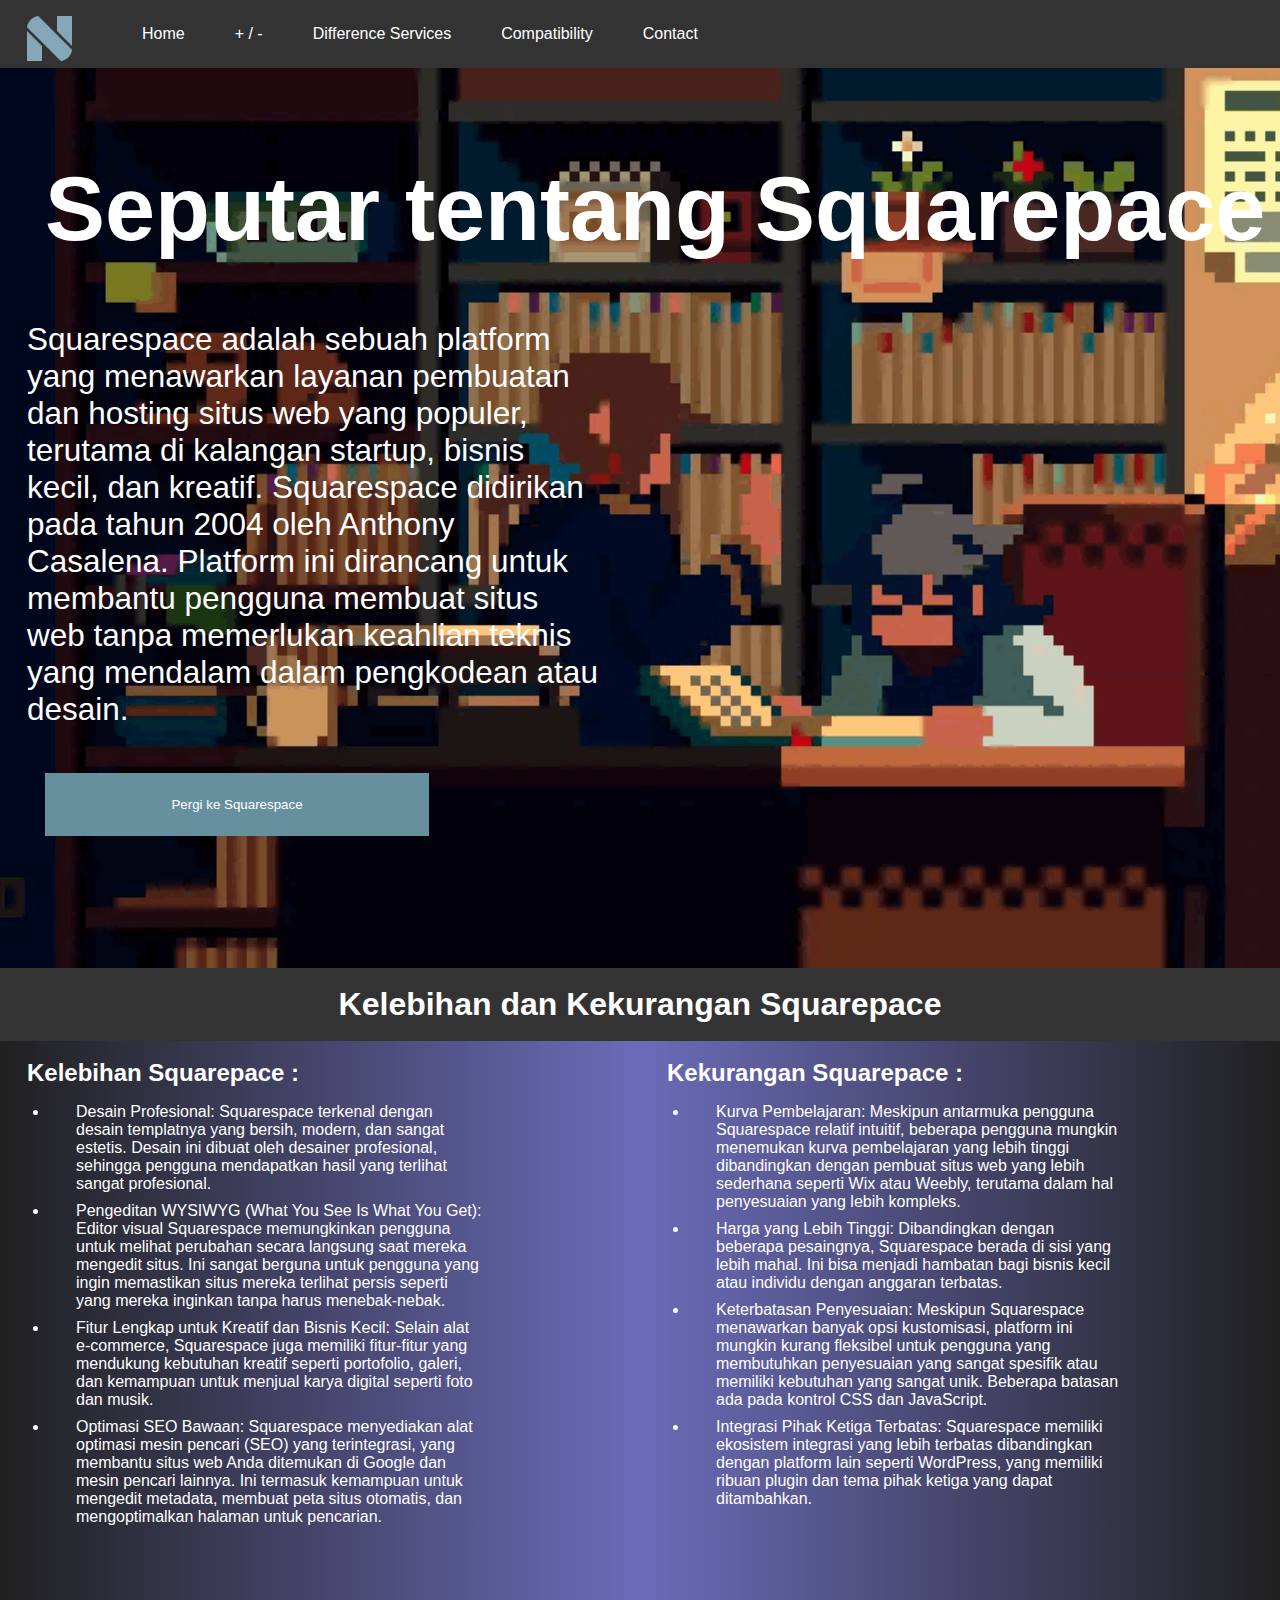
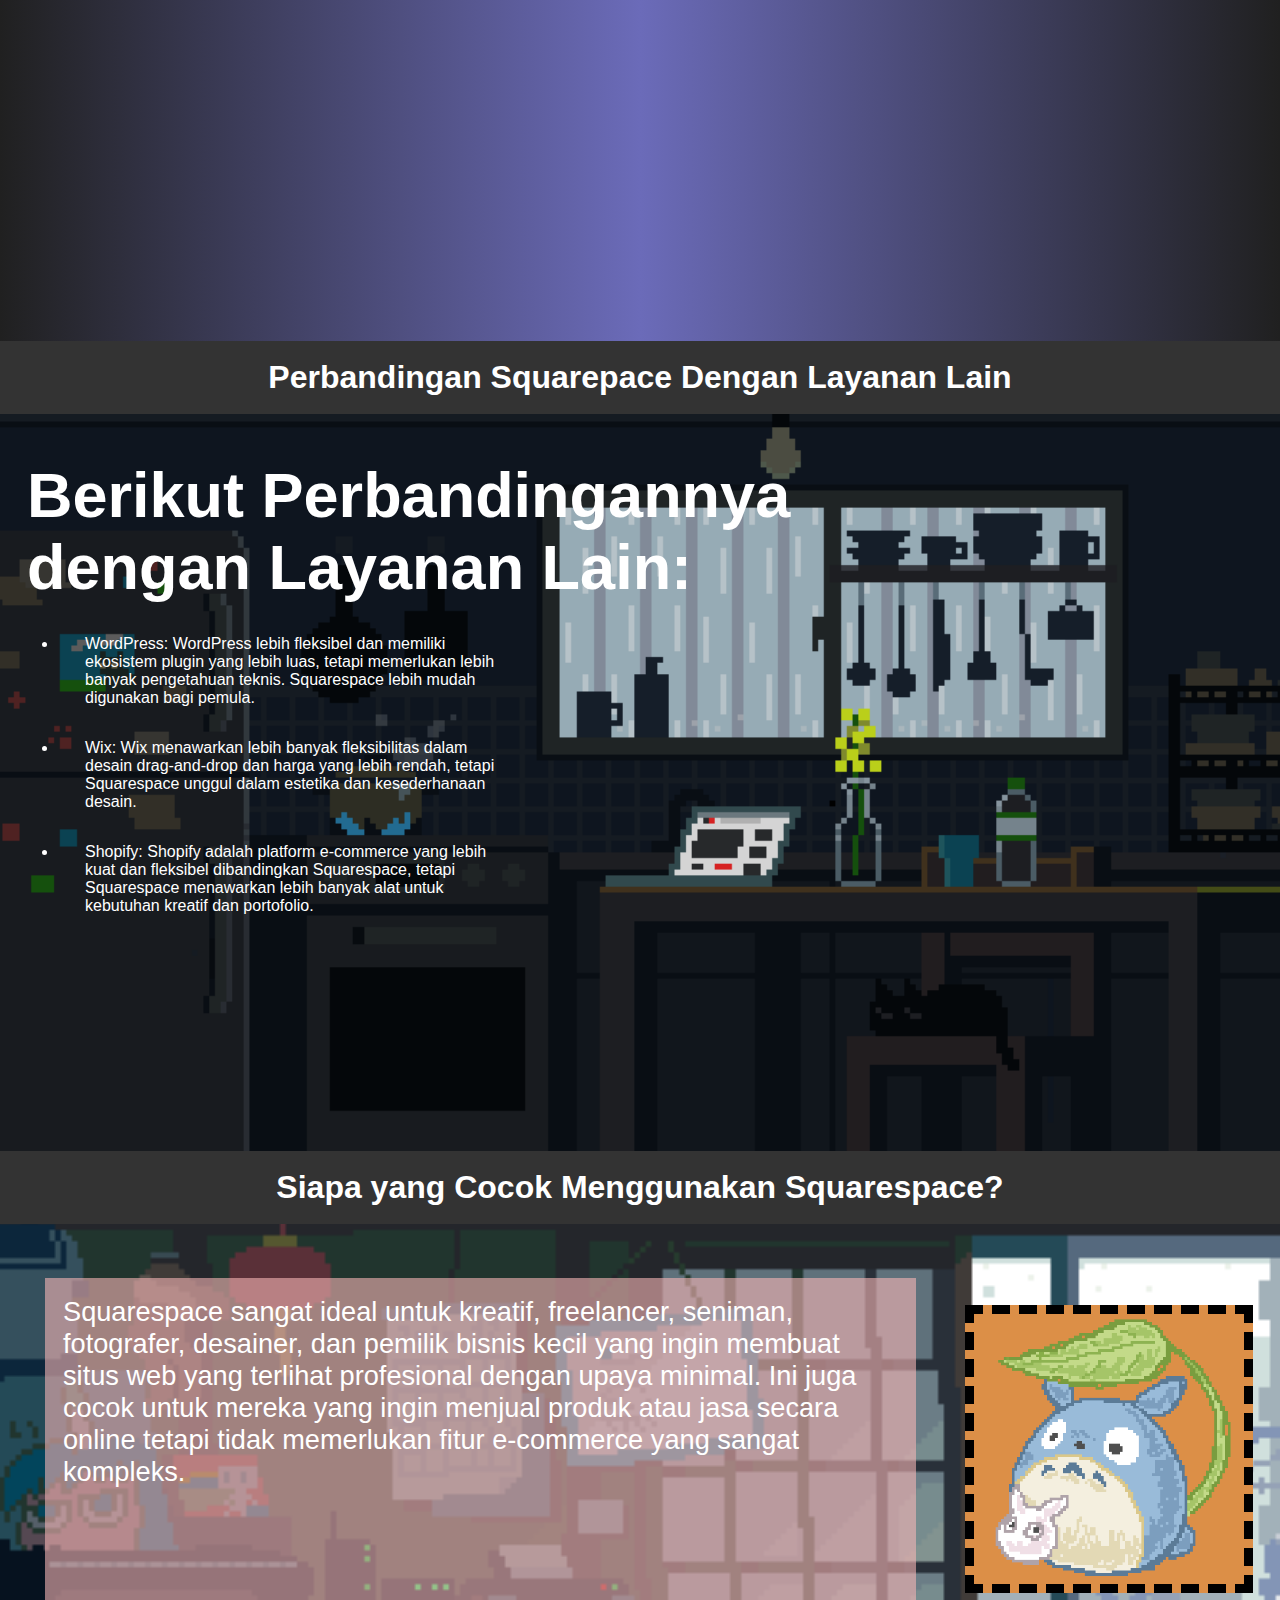
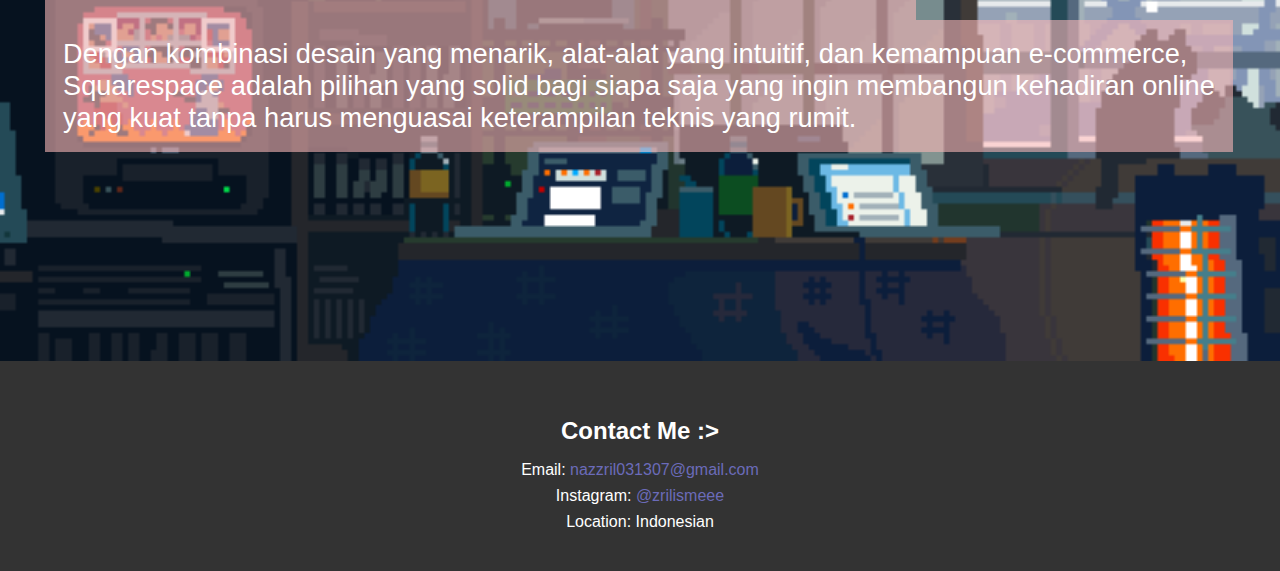
==== index.html @ 30e10d4d "unfinised/ masi belum selesai" ====
<!DOCTYPE html>
<html lang="en">
<head>
        <meta charset="UTF-8">
        <meta name="viewport" content="width=device-width, initial-scale=1.0">
        <title>Document</title>
        <link rel="stylesheet" href="styles.css">
</head>
<body>
        <header>
                <nav>
                        <!-- - Navbar - -->
                        <img src="./assets/nirin.png" alt="logo" class="logo">
                        <ul class="nav-bar">
                            <li><a href='#hom'>Home</a></li>
                            <li><a href="#main1">+ / -</a></li>
                            <li><a href="#main2">Difference Services</a></li>
                            <li><a href="#main3">Compatibility</a></li>
                            <li><a href="#contact">Contact</a></li>
                        </ul>
                    </nav>
                    <!-- - Home - -->
                     <div id="hom">
                        <h1>Seputar tentang Squarepace</h1>
                        <p>Squarespace adalah sebuah platform yang menawarkan layanan pembuatan dan hosting situs web yang populer, 
                           terutama di kalangan startup, bisnis kecil, dan kreatif. Squarespace didirikan pada tahun 2004 oleh Anthony Casalena. 
                           Platform ini dirancang untuk membantu pengguna membuat situs web tanpa memerlukan 
                           keahlian teknis yang mendalam dalam pengkodean atau desain.</p>
                           <button class="goto"><a href="https://www.squarespace.com/">Pergi ke Squarespace</a></button>
                     </div>
        </header>
        <main id="main1">
                <h1 class="mh">Kelebihan dan Kekurangan Squarepace</h1>
                <div class="evcon">
                        <div class="content1">
                                <h2>Kelebihan Squarepace :</h2>
                                <ul>
                                        <li><p>Desain Profesional: Squarespace terkenal dengan desain templatnya yang bersih, modern, dan sangat estetis. Desain ini dibuat oleh desainer profesional, sehingga pengguna mendapatkan hasil yang terlihat sangat profesional.</p></li>
                                        <li><p>Pengeditan WYSIWYG (What You See Is What You Get): Editor visual Squarespace memungkinkan pengguna untuk melihat perubahan secara langsung saat mereka mengedit situs. Ini sangat berguna untuk pengguna yang ingin memastikan situs mereka terlihat persis seperti yang mereka inginkan tanpa harus menebak-nebak.</p></li>
                                        <li><p>Fitur Lengkap untuk Kreatif dan Bisnis Kecil: Selain alat e-commerce, Squarespace juga memiliki fitur-fitur yang mendukung kebutuhan kreatif seperti portofolio, galeri, dan kemampuan untuk menjual karya digital seperti foto dan musik.</p></li>
                                        <li><p>Optimasi SEO Bawaan: Squarespace menyediakan alat optimasi mesin pencari (SEO) yang terintegrasi, yang membantu situs web Anda ditemukan di Google dan mesin pencari lainnya. Ini termasuk kemampuan untuk mengedit metadata, membuat peta situs otomatis, dan mengoptimalkan halaman untuk pencarian.</p></li>
                                </ul>
                        </div>
                        <div class="content2">
                                <h2>Kekurangan Squarepace :</h2>
                                <ul>
                                        <li><p>Kurva Pembelajaran: Meskipun antarmuka pengguna Squarespace relatif intuitif, beberapa pengguna mungkin menemukan kurva pembelajaran yang lebih tinggi dibandingkan dengan pembuat situs web yang lebih sederhana seperti Wix atau Weebly, terutama dalam hal penyesuaian yang lebih kompleks.</p></li>
                                        <li><p>Harga yang Lebih Tinggi: Dibandingkan dengan beberapa pesaingnya, Squarespace berada di sisi yang lebih mahal. Ini bisa menjadi hambatan bagi bisnis kecil atau individu dengan anggaran terbatas.</p></li>
                                        <li><p>Keterbatasan Penyesuaian: Meskipun Squarespace menawarkan banyak opsi kustomisasi, platform ini mungkin kurang fleksibel untuk pengguna yang membutuhkan penyesuaian yang sangat spesifik atau memiliki kebutuhan yang sangat unik. Beberapa batasan ada pada kontrol CSS dan JavaScript.</p></li>
                                        <li><p>Integrasi Pihak Ketiga Terbatas: Squarespace memiliki ekosistem integrasi yang lebih terbatas dibandingkan dengan platform lain seperti WordPress, yang memiliki ribuan plugin dan tema pihak ketiga yang dapat ditambahkan.</p></li>
                                </ul>
                        </div>
                </div>
        </main>
        <main id="main2">
                <h1 class="mh">Perbandingan Squarepace Dengan Layanan Lain</h1>
                <h2>Berikut Perbandingannya dengan Layanan Lain:</h2>
                <ul>
                        <li><p>WordPress: WordPress lebih fleksibel dan memiliki ekosistem plugin yang lebih luas, tetapi memerlukan lebih banyak pengetahuan teknis. Squarespace lebih mudah digunakan bagi pemula.</p></li>
                        <li><p>Wix: Wix menawarkan lebih banyak fleksibilitas dalam desain drag-and-drop dan harga yang lebih rendah, tetapi Squarespace unggul dalam estetika dan kesederhanaan desain.</p></li>
                        <li><p>Shopify: Shopify adalah platform e-commerce yang lebih kuat dan fleksibel dibandingkan Squarespace, tetapi Squarespace menawarkan lebih banyak alat untuk kebutuhan kreatif dan portofolio.</p></li>
                </ul>
        </main>
        <main id="main3">
                <h1 class="mh">Siapa yang Cocok Menggunakan Squarespace?</h1>
                <div class="txt-main3">
                        <p>Squarespace sangat ideal untuk kreatif, freelancer, seniman, fotografer, desainer, dan pemilik bisnis kecil yang ingin membuat situs web yang terlihat profesional dengan upaya minimal. Ini juga cocok untuk mereka yang ingin menjual produk atau jasa secara online tetapi tidak memerlukan fitur e-commerce yang sangat kompleks.</p>
                        <img src="./assets/totoro.gif" alt="Totoro" class="char-ttr">
                </div>
                <p class="bot-p">Dengan kombinasi desain yang menarik, alat-alat yang intuitif, dan kemampuan e-commerce, Squarespace adalah pilihan yang solid bagi siapa saja yang ingin membangun kehadiran online yang kuat tanpa harus menguasai keterampilan teknis yang rumit.</p>
        </main>
        <footer id="footer">
                <div class="footer-content">
                    <h3>Contact Me :></h3>
                    <ul class="contact-info">
                        <li>Email: <a href="nazzril031307@gmail.com">nazzril031307@gmail.com</a></li>
                        <li>Instagram: <a href="https://www.instagram.com/zrilismeee/">@zrilismeee</a></li>
                        <li>Location: Indonesian</li>
                    </ul>
                </div>
            </footer>                
</body>
</html>
---- styles.css ----
body {
        font-family: "Montserrat", sans-serif;
        margin: 0;
        padding: 0;
}
    
nav {
        background-color: #333;
        display: flex;
        position: sticky;
}

.nav-bar{
        display: flex;
}
nav ul {
        list-style-type: none;
        margin: 0;
        padding: 0;
        display: flex;
        justify-content: space-evenly;
}
    
nav ul li {
        display: inline;
}
    
nav ul li a {
        color: white;
        text-decoration: none;
        padding: 1rem;
        display: block;
}
    
nav ul li a:hover {
        background-color: #555;
}

.logo {
        height: 5vh;
        display: inline;
        margin-top: 1rem;
        margin-left: 3vh;
        margin-right: 5vh;
}

header {
        background-image: url('./assets/bg1.gif');
        background-size: cover;
        background-position: center;
        background-repeat: no-repeat;
}

#hom {
        width: 100%;
        height: 90vh;
        align-items: start;
}

#hom h1, p, .goto {
        color: white;
        margin-left: 5vh;
        margin-top: 10vh;
}

#hom h1 {
        font-size: 10vh;
}

#hom p {
        width: 45%;
        font-size: 3.5vh;
}

.goto  {
        width: 30%;
        height: 7vh;
        border: none;
        background: rgb(102, 144, 158);
        margin-top: 5vh;
        cursor: pointer;
}

.goto a {
        color: white;
        text-decoration: none;
}

.goto :hover {
        background : rgb(255, 255, 255);
        color: black;
        padding-top: 1.5vh;
        padding-bottom: 1.5vh;
        padding-right: 33.3%;
        padding-left: 33.3%;
        border: none;
}

.mh {
        background-color: #333;
        padding: 2vh;
        margin: 0;
        color: white;
        justify-content: center;
        display: flex;
}

.evcon{
        display: flex;
}

.content1 {
        width: 50%;
        height: 100vh;
        background: linear-gradient(to left, #6b6bb9, #202020);
        display: inline-block;
}

.content1 h2 {
        margin: 0;
        padding-top: 2vh;
        margin-left:3vh ;        
}

.content1 ul, h2 {
        color: white;
}

.content2 {
        width: 50%;
        height: 100vh;
        background: linear-gradient(to right, #6b6bb9, #202020);
        justify-content: end;
        align-items: end;
}

.content2 h2 {
        margin: 0;
        padding-top: 2vh;
        margin-left:3vh ;        
}

.content2 ul, h2 {
        color: white;
}

#main2{
        background-image: url('./assets/bg2.gif');
        background-size: cover;
        background-position: center;
        background-repeat: no-repeat;
        height: 90vh;
}

#main2 h2, p {
        width: 70%;
        margin: 0;
        padding: 0;
        margin-left: 3vh;
}

#main2 h2 {
        font-size: 7vh;
        margin-top: 5vh;
        margin-bottom: 3vh;
}

#main2 p {
        width: 35%;
        margin-top: 2rem;
        margin-bottom: 2rem;
}

#main2 ul, li {
        color: white;
        margin: 1vh;
}

#main3 {
        background-image: url('./assets/bg3.gif');
        background-size: cover;
        background-position: center;
        background-repeat: no-repeat;
        height: 90vh;
}

.txt-main3 {
        display: flex;
        margin-top: 6vh;
        margin-left: 2vh;
}

.txt-main3 p {
        font-size: 1.7rem;
        display: inline-block;
        margin-right: 2.5vh;
        background: rgba(247, 182, 182, 0.6);
        padding: 2vh;
}

.char-ttr {
        height: 30vh;
        background-color: rgb(220, 143, 71);
        display: inline-block;
        border: dashed 1vh black;
        margin: 3vh;
}

.bot-p {
        font-size: 1.7rem;
        margin-left: 5vh;
        width: 90%;
        background: rgba(247, 182, 182, 0.6);
        padding: 2vh;
}

#footer {
        background-color: #333;
        color: white;
        padding: 2rem 0;
        text-align: center;
        bottom: 0;
        width: 100%;
}

.footer-content h3 {
        font-size: 1.5rem;
        margin-bottom: 1rem;
}

.contact-info {
        list-style: none;
        padding: 0;
        margin: 0;
}

.contact-info li {
        margin: 0.5rem 0;
}

.contact-info li a {
        color: #6b6bb9;
        text-decoration: none;
        transition: color 0.3s;
}

.contact-info li a:hover {
        color: #9b9bd9;
}
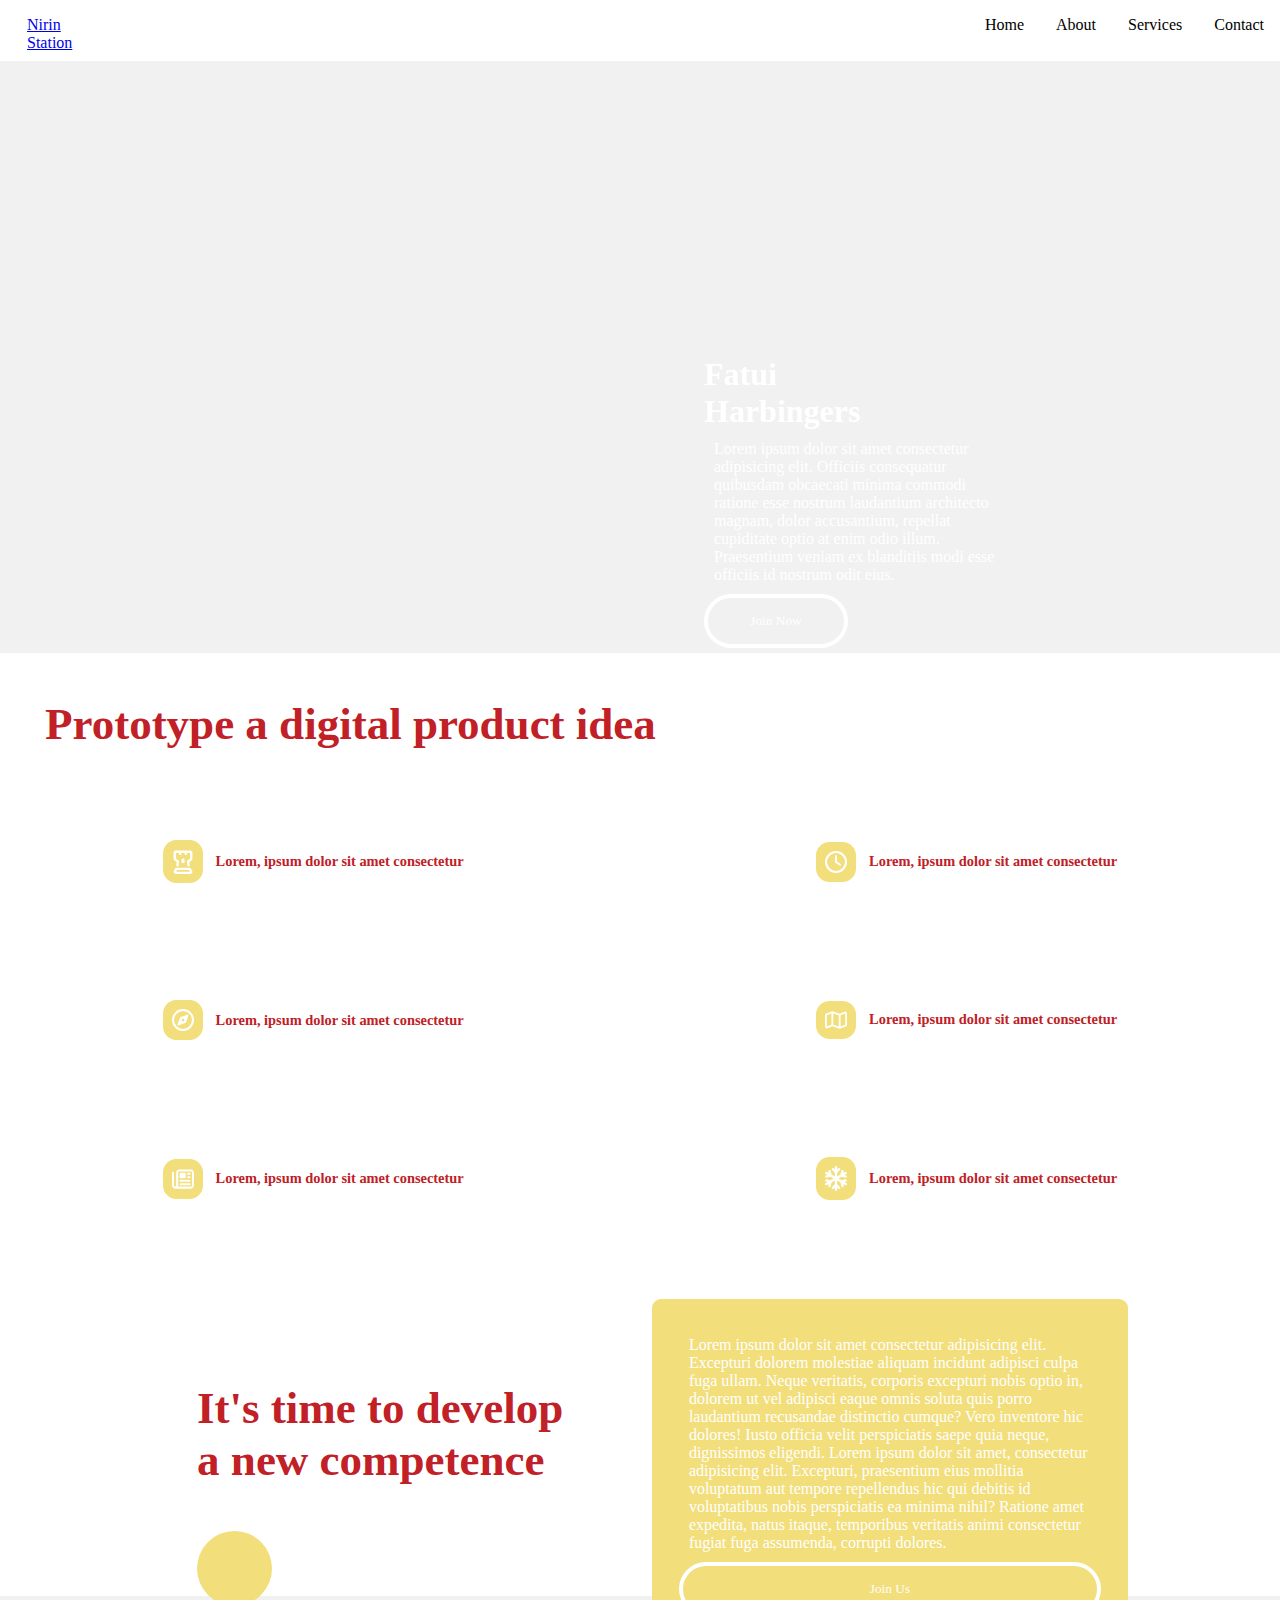
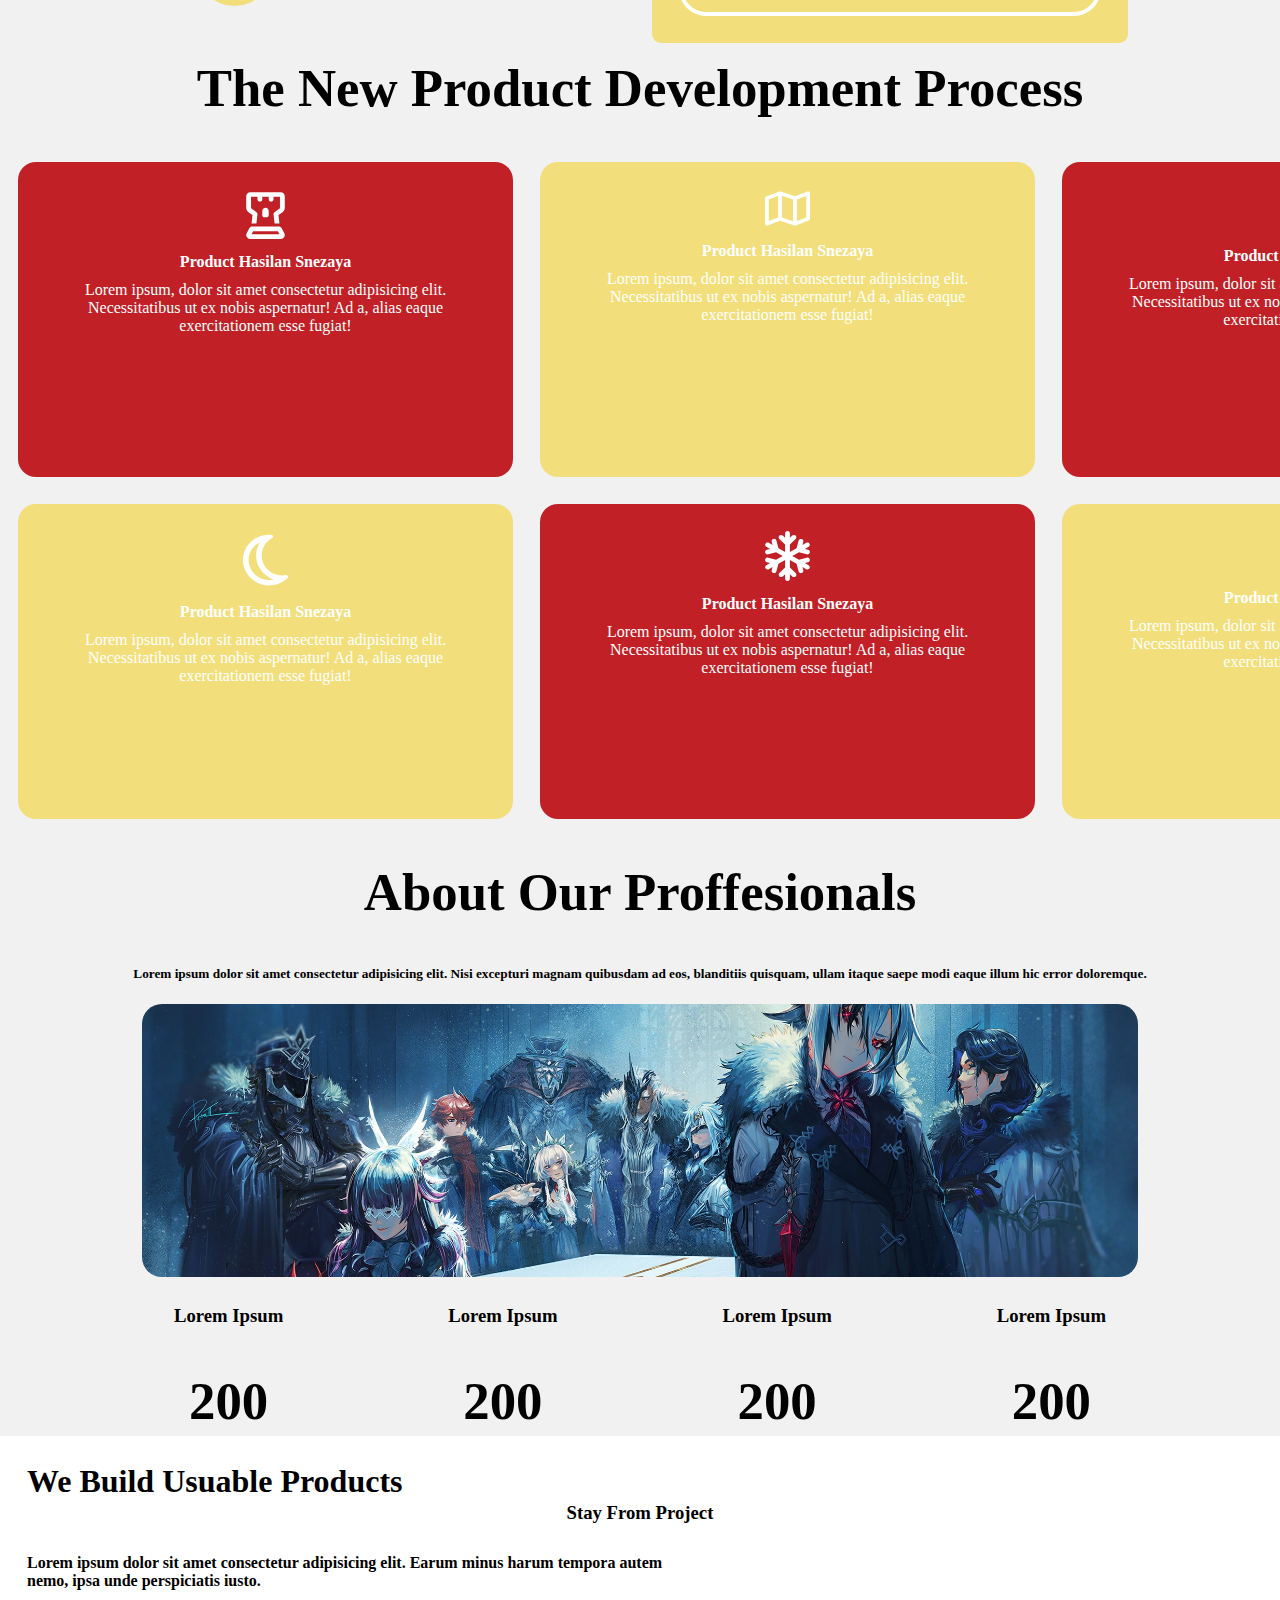
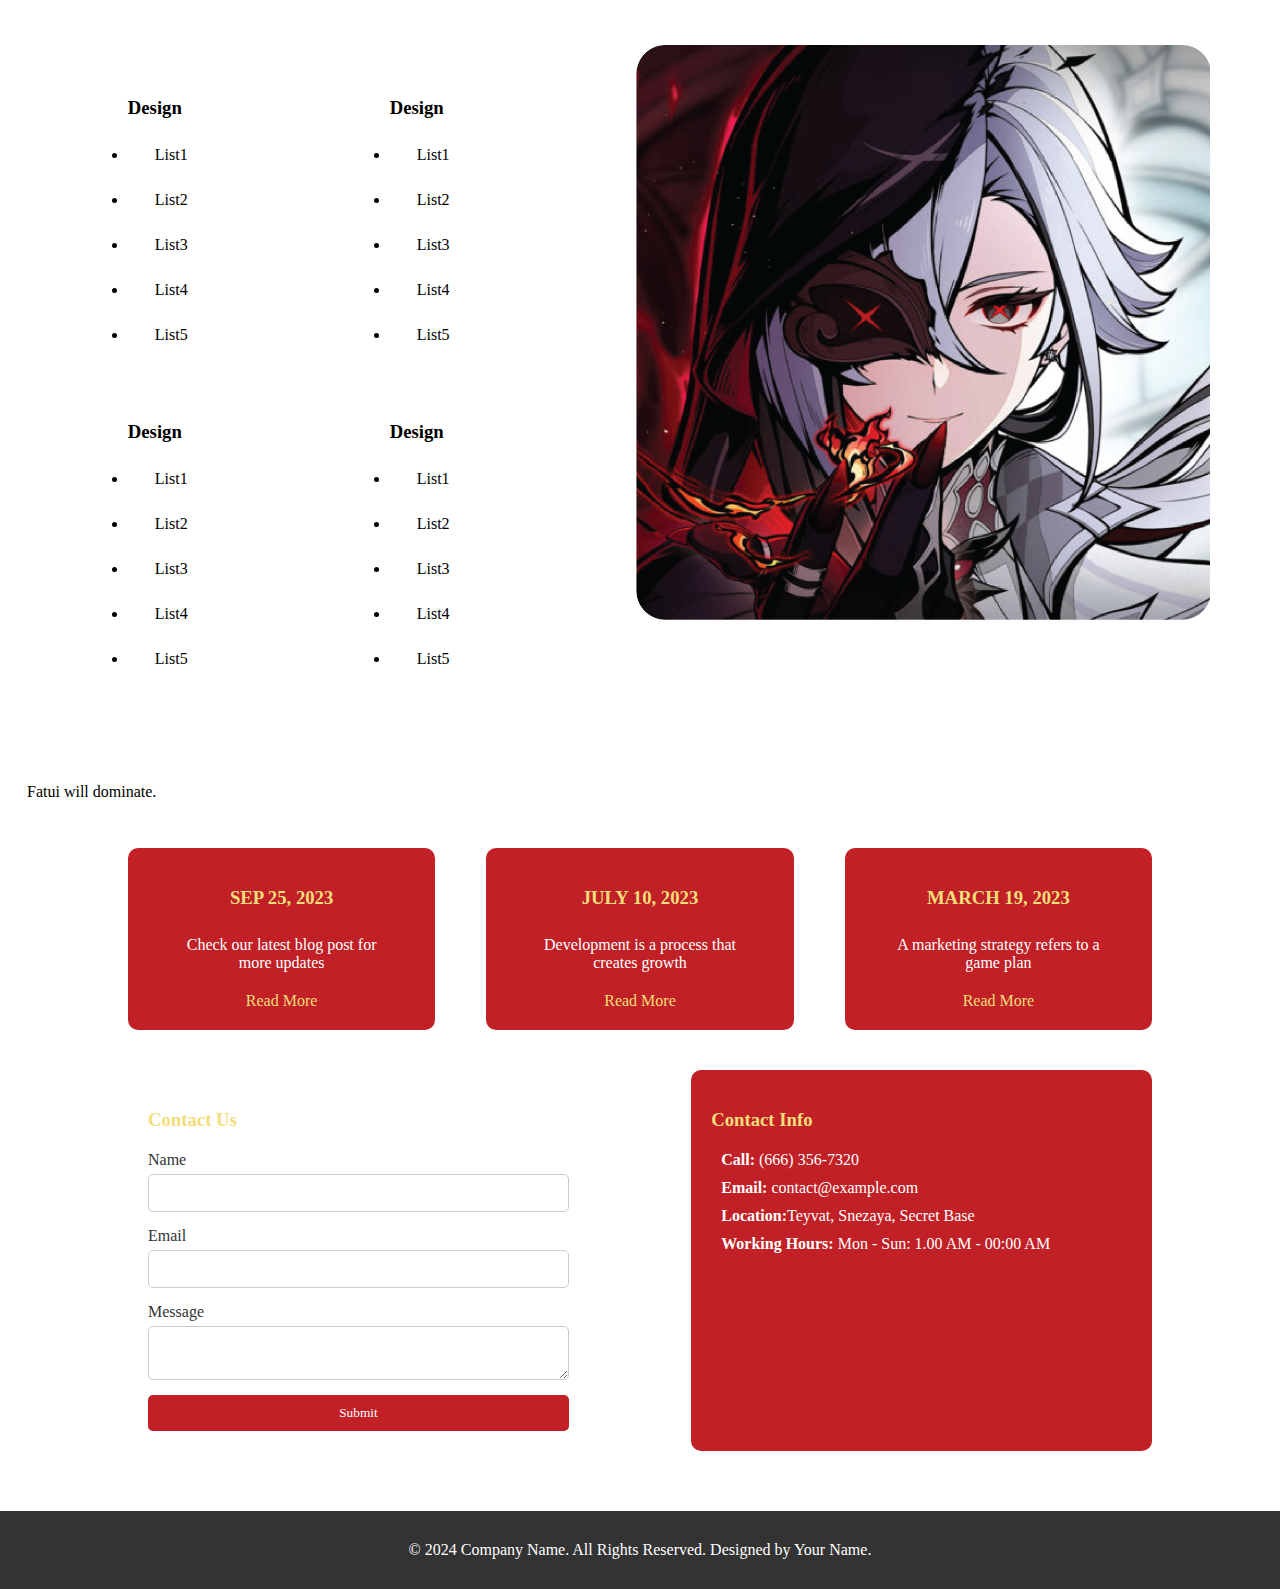
==== commit 87de622d: "90% tinggal responsif" ====
--- a/index.html
+++ b/index.html
@@ -3,81 +3,232 @@
 <head>
         <meta charset="UTF-8">
         <meta name="viewport" content="width=device-width, initial-scale=1.0">
-        <title>Document</title>
-        <link rel="stylesheet" href="styles.css">
+        <title>Web Startup</title>
+        <link rel="stylesheet" href="styleshet.css">
 </head>
 <body>
-        <header>
-                <nav>
-                        <!-- - Navbar - -->
-                        <img src="./assets/nirin.png" alt="logo" class="logo">
-                        <ul class="nav-bar">
-                            <li><a href='#hom'>Home</a></li>
-                            <li><a href="#main1">+ / -</a></li>
-                            <li><a href="#main2">Difference Services</a></li>
-                            <li><a href="#main3">Compatibility</a></li>
-                            <li><a href="#contact">Contact</a></li>
-                        </ul>
-                    </nav>
-                    <!-- - Home - -->
-                     <div id="hom">
-                        <h1>Seputar tentang Squarepace</h1>
-                        <p>Squarespace adalah sebuah platform yang menawarkan layanan pembuatan dan hosting situs web yang populer, 
-                           terutama di kalangan startup, bisnis kecil, dan kreatif. Squarespace didirikan pada tahun 2004 oleh Anthony Casalena. 
-                           Platform ini dirancang untuk membantu pengguna membuat situs web tanpa memerlukan 
-                           keahlian teknis yang mendalam dalam pengkodean atau desain.</p>
-                           <button class="goto"><a href="https://www.squarespace.com/">Pergi ke Squarespace</a></button>
-                     </div>
-        </header>
-        <main id="main1">
-                <h1 class="mh">Kelebihan dan Kekurangan Squarepace</h1>
-                <div class="evcon">
-                        <div class="content1">
-                                <h2>Kelebihan Squarepace :</h2>
-                                <ul>
-                                        <li><p>Desain Profesional: Squarespace terkenal dengan desain templatnya yang bersih, modern, dan sangat estetis. Desain ini dibuat oleh desainer profesional, sehingga pengguna mendapatkan hasil yang terlihat sangat profesional.</p></li>
-                                        <li><p>Pengeditan WYSIWYG (What You See Is What You Get): Editor visual Squarespace memungkinkan pengguna untuk melihat perubahan secara langsung saat mereka mengedit situs. Ini sangat berguna untuk pengguna yang ingin memastikan situs mereka terlihat persis seperti yang mereka inginkan tanpa harus menebak-nebak.</p></li>
-                                        <li><p>Fitur Lengkap untuk Kreatif dan Bisnis Kecil: Selain alat e-commerce, Squarespace juga memiliki fitur-fitur yang mendukung kebutuhan kreatif seperti portofolio, galeri, dan kemampuan untuk menjual karya digital seperti foto dan musik.</p></li>
-                                        <li><p>Optimasi SEO Bawaan: Squarespace menyediakan alat optimasi mesin pencari (SEO) yang terintegrasi, yang membantu situs web Anda ditemukan di Google dan mesin pencari lainnya. Ini termasuk kemampuan untuk mengedit metadata, membuat peta situs otomatis, dan mengoptimalkan halaman untuk pencarian.</p></li>
-                                </ul>
-                        </div>
-                        <div class="content2">
-                                <h2>Kekurangan Squarepace :</h2>
-                                <ul>
-                                        <li><p>Kurva Pembelajaran: Meskipun antarmuka pengguna Squarespace relatif intuitif, beberapa pengguna mungkin menemukan kurva pembelajaran yang lebih tinggi dibandingkan dengan pembuat situs web yang lebih sederhana seperti Wix atau Weebly, terutama dalam hal penyesuaian yang lebih kompleks.</p></li>
-                                        <li><p>Harga yang Lebih Tinggi: Dibandingkan dengan beberapa pesaingnya, Squarespace berada di sisi yang lebih mahal. Ini bisa menjadi hambatan bagi bisnis kecil atau individu dengan anggaran terbatas.</p></li>
-                                        <li><p>Keterbatasan Penyesuaian: Meskipun Squarespace menawarkan banyak opsi kustomisasi, platform ini mungkin kurang fleksibel untuk pengguna yang membutuhkan penyesuaian yang sangat spesifik atau memiliki kebutuhan yang sangat unik. Beberapa batasan ada pada kontrol CSS dan JavaScript.</p></li>
-                                        <li><p>Integrasi Pihak Ketiga Terbatas: Squarespace memiliki ekosistem integrasi yang lebih terbatas dibandingkan dengan platform lain seperti WordPress, yang memiliki ribuan plugin dan tema pihak ketiga yang dapat ditambahkan.</p></li>
-                                </ul>
-                        </div>
-                </div>
-        </main>
-        <main id="main2">
-                <h1 class="mh">Perbandingan Squarepace Dengan Layanan Lain</h1>
-                <h2>Berikut Perbandingannya dengan Layanan Lain:</h2>
-                <ul>
-                        <li><p>WordPress: WordPress lebih fleksibel dan memiliki ekosistem plugin yang lebih luas, tetapi memerlukan lebih banyak pengetahuan teknis. Squarespace lebih mudah digunakan bagi pemula.</p></li>
-                        <li><p>Wix: Wix menawarkan lebih banyak fleksibilitas dalam desain drag-and-drop dan harga yang lebih rendah, tetapi Squarespace unggul dalam estetika dan kesederhanaan desain.</p></li>
-                        <li><p>Shopify: Shopify adalah platform e-commerce yang lebih kuat dan fleksibel dibandingkan Squarespace, tetapi Squarespace menawarkan lebih banyak alat untuk kebutuhan kreatif dan portofolio.</p></li>
+        <nav>
+                <a href="#" class="logo">Nirin Station</a>
+                <div class="menu-icon" id="menu-icon">
+                    <span></span>
+                    <span></span>
+                    <span></span>
+                </div>
+                <ul class="nav-links" id="nav-links">
+                    <li><a href="#home">Home</a></li>
+                    <li><a href="#about">About</a></li>
+                    <li><a href="#services">Services</a></li>
+                    <li><a href="#main4">Contact</a></li>
                 </ul>
-        </main>
-        <main id="main3">
-                <h1 class="mh">Siapa yang Cocok Menggunakan Squarespace?</h1>
-                <div class="txt-main3">
-                        <p>Squarespace sangat ideal untuk kreatif, freelancer, seniman, fotografer, desainer, dan pemilik bisnis kecil yang ingin membuat situs web yang terlihat profesional dengan upaya minimal. Ini juga cocok untuk mereka yang ingin menjual produk atau jasa secara online tetapi tidak memerlukan fitur e-commerce yang sangat kompleks.</p>
-                        <img src="./assets/totoro.gif" alt="Totoro" class="char-ttr">
-                </div>
-                <p class="bot-p">Dengan kombinasi desain yang menarik, alat-alat yang intuitif, dan kemampuan e-commerce, Squarespace adalah pilihan yang solid bagi siapa saja yang ingin membangun kehadiran online yang kuat tanpa harus menguasai keterampilan teknis yang rumit.</p>
-        </main>
-        <footer id="footer">
-                <div class="footer-content">
-                    <h3>Contact Me :></h3>
-                    <ul class="contact-info">
-                        <li>Email: <a href="nazzril031307@gmail.com">nazzril031307@gmail.com</a></li>
-                        <li>Instagram: <a href="https://www.instagram.com/zrilismeee/">@zrilismeee</a></li>
-                        <li>Location: Indonesian</li>
-                    </ul>
-                </div>
-            </footer>                
+            </nav>
+            <!-- -Home- -->
+             <header id="home">
+                <img src="./assets/home.png" alt="" class="bg">
+                <div class="head-item">
+                        <h1>Fatui Harbingers</h1>
+                        <p class="txt-col-w">Lorem ipsum dolor sit amet consectetur adipisicing elit. Officiis consequatur quibusdam obcaecati minima commodi ratione esse nostrum laudantium architecto magnam, dolor accusantium, repellat cupiditate optio at enim odio illum. Praesentium veniam ex blanditiis modi esse officiis id nostrum odit eius.</p>
+                        <button class="home">Join Now</button>
+                </div>
+             </header>
+             <main class="main1">
+                <div id="about">
+                    <h1>Prototype a digital product idea</h1>
+                <div class="item-list">
+                        <div class="item">
+                            <img src="./assets/Icon/white/chess-rook-regular.svg" alt="Chess Rook Icon">
+                            <h4>Lorem, ipsum dolor sit amet consectetur</h4>
+                        </div>
+                        <div class="item">
+                            <img src="./assets/Icon/white/clock-regular.svg" alt="Clock Icon">
+                            <h4>Lorem, ipsum dolor sit amet consectetur</h4>
+                        </div>
+                        <div class="item">
+                            <img src="./assets/Icon/white/compass-regular.svg" alt="Compass Icon">
+                            <h4>Lorem, ipsum dolor sit amet consectetur</h4>
+                        </div>
+                        <div class="item">
+                            <img src="./assets/Icon/white/map-regular.svg" alt="Map Icon">
+                            <h4>Lorem, ipsum dolor sit amet consectetur</h4>
+                        </div>
+                        <div class="item">
+                            <img src="./assets/Icon/white/newspaper-regular.svg" alt="Newspaper Icon">
+                            <h4>Lorem, ipsum dolor sit amet consectetur</h4>
+                        </div>
+                        <div class="item">
+                            <img src="./assets/Icon/white/snowflake-regular.svg" alt="Snowflake Icon">
+                            <h4>Lorem, ipsum dolor sit amet consectetur</h4>
+                        </div>
+                    </div>
+                    <div class="main1box">
+                        <div class="text-ww">
+                                <h1 class="h1s">It's time to develop a new competence</h1>
+                                <div class="circle"></div>
+                            </div>
+                            <div class="text-nw">
+                                <p class="txt-col-w">Lorem ipsum dolor sit amet consectetur adipisicing elit. Excepturi dolorem molestiae aliquam incidunt adipisci culpa fuga ullam. Neque veritatis, corporis excepturi nobis optio in, dolorem ut vel adipisci eaque omnis soluta quis porro laudantium recusandae distinctio cumque? Vero inventore hic dolores! Iusto officia velit perspiciatis saepe quia neque, dignissimos eligendi. Lorem ipsum dolor sit amet, consectetur adipisicing elit. Excepturi, praesentium eius mollitia voluptatum aut tempore repellendus hic qui debitis id voluptatibus nobis perspiciatis ea minima nihil? Ratione amet expedita, natus itaque, temporibus veritatis animi consectetur fugiat fuga assumenda, corrupti dolores.</p>
+                                <button class="btn-mx">Join Us</button>
+                            </div>
+                    </div>
+                </div>
+            </main>
+             <main class="main2">
+                <div id="services">
+                    <h2 class="h2s">The New Product Development Process</h2>
+                <div class="grid-container">
+                    <div class="prod-box">
+                        <img src="./assets/Icon/white/chess-rook-regular.svg" alt="" class="prod-icon">
+                        <h4 class="txt-col-w">Product Hasilan Snezaya</h4>
+                        <p class="txt-col-w">Lorem ipsum, dolor sit amet consectetur adipisicing elit. Necessitatibus ut ex nobis aspernatur! Ad a, alias eaque exercitationem esse fugiat!</p>
+                    </div>
+                    <div class="prod-box2">
+                        <img src="./assets/Icon/white/map-regular.svg" alt="" class="prod-icon">
+                        <h4 class="txt-col-w">Product Hasilan Snezaya</h4>
+                        <p class="txt-col-w">Lorem ipsum, dolor sit amet consectetur adipisicing elit. Necessitatibus ut ex nobis aspernatur! Ad a, alias eaque exercitationem esse fugiat!</p>
+                    </div>
+                    <div class="prod-box">
+                        <img src="./assets/Icon/white/clock-regular.svg" alt="" class="prod-icon">
+                        <h4 class="txt-col-w">Product Hasilan Snezaya</h4>
+                        <p class="txt-col-w">Lorem ipsum, dolor sit amet consectetur adipisicing elit. Necessitatibus ut ex nobis aspernatur! Ad a, alias eaque exercitationem esse fugiat!</p>
+                    </div>
+                    <div class="prod-box2">
+                        <img src="./assets/Icon/white/moon-regular.svg" alt="" class="prod-icon">
+                        <h4 class="txt-col-w">Product Hasilan Snezaya</h4>
+                        <p class="txt-col-w">Lorem ipsum, dolor sit amet consectetur adipisicing elit. Necessitatibus ut ex nobis aspernatur! Ad a, alias eaque exercitationem esse fugiat!</p>
+                    </div>
+                    <div class="prod-box">
+                        <img src="./assets/Icon/white/snowflake-regular.svg" alt="" class="prod-icon">
+                        <h4 class="txt-col-w">Product Hasilan Snezaya</h4>
+                        <p class="txt-col-w">Lorem ipsum, dolor sit amet consectetur adipisicing elit. Necessitatibus ut ex nobis aspernatur! Ad a, alias eaque exercitationem esse fugiat!</p>
+                    </div>
+                    <div class="prod-box2">
+                        <img src="./assets/Icon/white/newspaper-regular.svg" alt="" class="prod-icon">
+                        <h4 class="txt-col-w">Product Hasilan Snezaya</h4>
+                        <p class="txt-col-w">Lorem ipsum, dolor sit amet consectetur adipisicing elit. Necessitatibus ut ex nobis aspernatur! Ad a, alias eaque exercitationem esse fugiat!</p>
+                    </div>
+                </div>
+                <h2>About Our Proffesionals</h1>
+                <h5>Lorem ipsum dolor sit amet consectetur adipisicing elit. Nisi excepturi magnam quibusdam ad eos, blanditiis quisquam, ullam itaque saepe modi eaque illum hic error doloremque.</h3>
+                <img src="./assets/fatui-tri-1.jpg" alt="" class="fatui-pic">
+                <div class="numberbox">
+                    <div class="number-fat">
+                        <h3>Lorem Ipsum</h3>
+                        <h2>200</h2>
+                    </div>
+                    <div class="number-fat">
+                        <h3>Lorem Ipsum</h3>
+                        <h2>200</h2>
+                    </div>
+                    <div class="number-fat">
+                        <h3>Lorem Ipsum</h3>
+                        <h2>200</h2>
+                    </div>
+                    <div class="number-fat">
+                        <h3>Lorem Ipsum</h3>
+                        <h2>200</h2>
+                    </div>
+                </div>
+                <h3>Stay From Project</h3>
+                </div>
+            </main>
+            <main class="main3">
+                <h1>We Build Usuable Products</h1>
+                <h4>Lorem ipsum dolor sit amet consectetur adipisicing elit. Earum minus harum tempora autem nemo, ipsa unde perspiciatis iusto.</h4>
+                <div class="container-list">
+                    <div class="container-item">
+                        <div class="container-item-list">
+                            <ul>
+                                <h3>Design</h3>
+                                <li><p>List1</p></li>
+                                <li><p>List2</p></li>
+                                <li><p>List3</p></li>
+                                <li><p>List4</p></li>
+                                <li><p>List5</p></li>
+                            </ul>
+                            <span></span>
+                            <span></span>
+                            <span></span>
+                            <ul>
+                                <h3>Design</h3>
+                                <li><p>List1</p></li>
+                                <li><p>List2</p></li>
+                                <li><p>List3</p></li>
+                                <li><p>List4</p></li>
+                                <li><p>List5</p></li>
+                            </ul>
+                        </div>
+                        <div class="container-item-list">
+                            <ul>
+                                <h3>Design</h3>
+                                <li><p>List1</p></li>
+                                <li><p>List2</p></li>
+                                <li><p>List3</p></li>
+                                <li><p>List4</p></li>
+                                <li><p>List5</p></li>
+                            </ul>
+                            <span></span>
+                            <span></span>
+                            <span></span>
+                            <ul>
+                                <h3>Design</h3>
+                                <li><p>List1</p></li>
+                                <li><p>List2</p></li>
+                                <li><p>List3</p></li>
+                                <li><p>List4</p></li>
+                                <li><p>List5</p></li>
+                            </ul>
+                        </div>
+                    </div>
+                    <img src="./assets/arle-img.png" alt="img" class="main3-img">
+                </div>
+                <p>Fatui will dominate.</p>
+            </main>
+            <main id="main4">
+                <div class="container">
+                    <div class="cards">
+                        <div class="card">
+                            <h3>SEP 25, 2023</h3>
+                            <p>Check our latest blog post for more updates</p>
+                            <a href="#">Read More</a>
+                        </div>
+                        <div class="card">
+                            <h3>JULY 10, 2023</h3>
+                            <p>Development is a process that creates growth</p>
+                            <a href="#">Read More</a>
+                        </div>
+                        <div class="card">
+                            <h3>MARCH 19, 2023</h3>
+                            <p>A marketing strategy refers to a game plan</p>
+                            <a href="#">Read More</a>
+                        </div>
+                    </div>
+                    <div class="contact-section">
+                        <div class="contact-form">
+                            <h3>Contact Us</h3>
+                            <form action="#">
+                                <label for="name">Name</label>
+                                <input type="text" id="name" name="name">
+                                
+                                <label for="email">Email</label>
+                                <input type="email" id="email" name="email">
+                                
+                                <label for="message">Message</label>
+                                <textarea id="message" name="message"></textarea>
+                                
+                                <button type="submit">Submit</button>
+                            </form>
+                        </div>
+                        <div class="contact-info">
+                            <h3>Contact Info</h3>
+                            <p class="txt-col-w"><strong>Call:</strong> (666) 356-7320</p>
+                            <p class="txt-col-w"><strong>Email:</strong> contact@example.com</p>
+                            <p class="txt-col-w"><strong>Location:</strong>Teyvat, Snezaya, Secret Base</p>
+                            <p class="txt-col-w"><strong>Working Hours:</strong> Mon - Sun:  1.00 AM - 00:00 AM</p>
+                        </div>
+                    </div>
+                </div>
+                <footer>
+                    <p class="txt-col-w">© 2024 Company Name. All Rights Reserved. Designed by Your Name.</p>
+                </footer>
+            </main>            
 </body>
 </html>--- a/styleshet.css
+++ b/styleshet.css
@@ -0,0 +1,435 @@
+* {
+  font-family: "montserrat";
+  box-sizing: border-box;
+}
+
+.txt-col-w{
+  color: white;
+  margin: 10px;
+  padding: 0;
+}
+
+body {
+  font-family: "Montserrat", sans-serif;
+  margin: 0;
+  padding: 0;
+}
+
+nav {
+  background-color: #ffffff;
+  display: flex;
+  position: sticky;
+}
+
+.nav-bar {
+  display: flex;
+}
+nav ul {
+  list-style-type: none;
+  margin: 0;
+  padding: 0;
+  display: flex;
+  justify-content: space-evenly;
+}
+
+nav ul li {
+  display: inline;
+}
+
+nav ul li a {
+  color: black;
+  text-decoration: none;
+  padding: 1rem;
+  display: block;
+}
+
+nav ul li a:hover {
+  background-color: #555;
+  color: white;
+  transition: 0.5s;
+}
+
+nav span {
+  margin-left: 17rem;
+}
+
+.logo {
+  height: 5vh;
+  display: inline;
+  margin-top: 1rem;
+  margin-left: 3vh;
+  margin-right: 5vh;
+}
+
+h1 {
+  margin: 0;
+  padding: 0;
+  width: 50%;
+}
+
+header {
+  width: 100%;
+  height: 37rem;
+  background-color: #f1f1f1;
+}
+
+.bg {
+  width: 65%;
+  height: auto;
+  margin-left: 20%;
+  margin-top: 2%;
+}
+
+.head-item {
+  width: 25%;
+  position: absolute;
+  bottom: 28%;
+  right: 20%;
+}
+
+.head-item h1,
+p {
+  color: white;
+}
+
+.home {
+  width: 45%;
+  height: 6vh;
+  background: transparent;
+  border: 0.5vh solid white;
+  border-radius: 5vh;
+  color: white;
+}
+
+.home:hover {
+  background-color: white;
+  color: rgb(250, 73, 73);
+  transition: 0.5s;
+}
+
+.main1 {
+  width: 100%;
+  height: 55rem;
+}
+
+.main1 h1 {
+  font-size: 5vh;
+  margin: 5vh;
+  color: #c02026;
+}
+
+.item-list {
+        display: grid;
+        grid-template-columns: repeat(2, 1fr);
+        grid-template-rows: repeat(3, auto);
+        gap: 3vh;
+        justify-items: center;
+        align-items: center;
+}
+
+.item {
+  display: flex;
+  align-items: center;
+  justify-content: center;
+  margin: 5vh;
+  width: auto;
+}
+
+.item img {
+  width: 40px;
+  height: auto;
+  padding: 1vh;
+  border-radius: 1.5vh;
+  background-color: #f2de7a;
+  margin-right: 1vw;
+}
+
+.item h4 {
+  font-size: 0.9rem;
+  line-height: 1.2;
+  margin: 0;
+  color: #c02026;
+}
+
+.main1box {
+  justify-content: center;
+  align-items: center;
+  display: flex;
+  margin: 5vh;
+}
+
+.text-ww,
+.text-nw {
+  display: inline-block;
+  vertical-align: top;
+  width: 40%;
+  margin: 1vh 1%;
+}
+
+.h1s {
+  font-size: 2rem;
+  margin: 0;
+  width: calc(100% - 80px);
+  display: inline-block;
+  color: #c02026;
+}
+
+.circle {
+  width: 75px;
+  height: 75px;
+  border-radius: 50%;
+  background-color: #f2de7a;
+  display: inline-block;
+  vertical-align: middle;
+  margin-left: 5vh;
+}
+
+.text-nw {
+  background-color: #f2de7a;
+  padding: 3vh;
+  border-radius: 1vh;
+}
+
+.btn-mx {
+  width: 100%;
+  height: 6vh;
+  background: transparent;
+  border: 0.5vh solid white;
+  border-radius: 5vh;
+  color: white;
+  display: block;
+}
+
+.btn-mx:hover {
+  background-color: white;
+  color: #f2de7a;
+  transition: 0.5s;
+}
+
+.main2 {
+  width: 100%;
+  height: 60rem;
+  background-color: #f1f1f1;
+  margin-top: 2vh;
+}
+
+.main2 {
+  text-align: center;
+  padding: 2vh;
+  width: 100%;
+  height: 90rem;
+  display: flex;
+  flex-direction: column;
+}
+
+.main2 h1 {
+  font-size: 3rem;
+  margin-bottom: 3vh;
+}
+
+.grid-container {
+  display: grid;
+  grid-template-columns: repeat(3, 1fr);
+  grid-template-rows: repeat(2, auto);
+  gap: 3vh;
+  justify-items: center;
+  align-items: center;
+}
+
+.prod-box,
+.prod-box2 {
+  padding: 3vh;
+  width: 55vh;
+  height: 35vh;
+  border-radius: 2vh;
+  text-align: center;
+}
+
+.prod-box h4, p
+.prod-box2 h4, p {
+  color: white;
+}
+
+.prod-icon {
+  width: 10%;
+  height: auto;
+}
+
+.prod-box {
+  background-color: #c02026;
+}
+
+.prod-box2 {
+  background-color: #f2de7a;
+}
+
+.main2 h2{
+        font-size: 3.3rem;
+}
+
+.fatui-pic {
+        width: 80%;
+        height: auto;
+        border-radius: 20px;
+        justify-content: center;
+        align-items: center;
+        margin-right: auto;
+        margin-left: auto;
+        display: block;
+}
+
+.number-fat{
+  display: inline-block;
+  margin: 1vh;
+}
+
+.numberbox{
+  justify-content: space-evenly;
+  display: flex;
+}
+
+.main3 h1{
+  color: #c02026;
+}
+
+.main3 h4{
+  width: 50%;
+}
+
+.main3 h1, h4, p {
+  margin: 3vh;
+  color: black;
+}
+
+.main3-img {
+  display: inline-block;
+  width: 45%;
+  height: 45%;
+  margin: 3vh;
+}
+
+.main3 {
+  width: 100%;
+  display: flex;
+  flex-direction: column;
+}
+
+.container-item{
+  display: flex;
+  flex-direction: column;
+  margin: 5vh;
+}
+
+.container-list {
+  display: flex;
+  flex-direction: row;
+  width: 100%;
+  justify-content: space-around;
+}
+
+.container-item-list {
+  display: flex;
+  flex-direction: row;
+}
+
+.container-item-list span {
+  margin-right: 5vh;
+}
+
+.container {
+  width: 80%;
+  margin: auto;
+  padding: 20px 0;
+}
+
+.cards {
+  display: flex;
+  justify-content: space-between;
+  margin-bottom: 40px;
+}
+
+.card {
+  background-color: #c02026;
+  padding: 20px;
+  border-radius: 10px;
+  width: 30%;
+  text-align: center;
+}
+
+.card h3 {
+  margin-bottom: 10px;
+  color: #f2de7a;
+}
+
+.card p {
+  margin-bottom: 20px;
+  color: #fff;
+}
+
+.card a {
+  text-decoration: none;
+  color: #f2de7a;
+}
+
+.contact-section {
+  display: flex;
+  justify-content: space-between;
+  margin-bottom: 40px;
+}
+
+.contact-info {
+  background-color: #c02026;
+  padding: 20px;
+  border-radius: 10px;
+  width: 45%;
+}
+
+.contact-form {
+  background: transparent;
+  padding: 20px;
+  border-radius: 10px;
+  width: 45%;
+}
+
+.contact-form h3, .contact-info h3 {
+  margin-bottom: 20px;
+  color: #f2de7a;
+}
+
+.contact-form form {
+  display: flex;
+  flex-direction: column;
+}
+
+.contact-form label {
+  margin-bottom: 5px;
+  color: #333;
+}
+
+.contact-form input, .contact-form textarea {
+  margin-bottom: 15px;
+  padding: 10px;
+  border: 1px solid #ccc;
+  border-radius: 5px;
+}
+
+.contact-form button {
+  padding: 10px;
+  background-color: #c02026;
+  color: #fff;
+  border: none;
+  border-radius: 5px;
+  cursor: pointer;
+}
+
+footer {
+  background-color: #333;
+  color: #fff;
+  padding: 20px;
+  text-align: center;
+}
+
+
+#home, #about, #services, #main4 {
+  transition: 0.5s;
+}